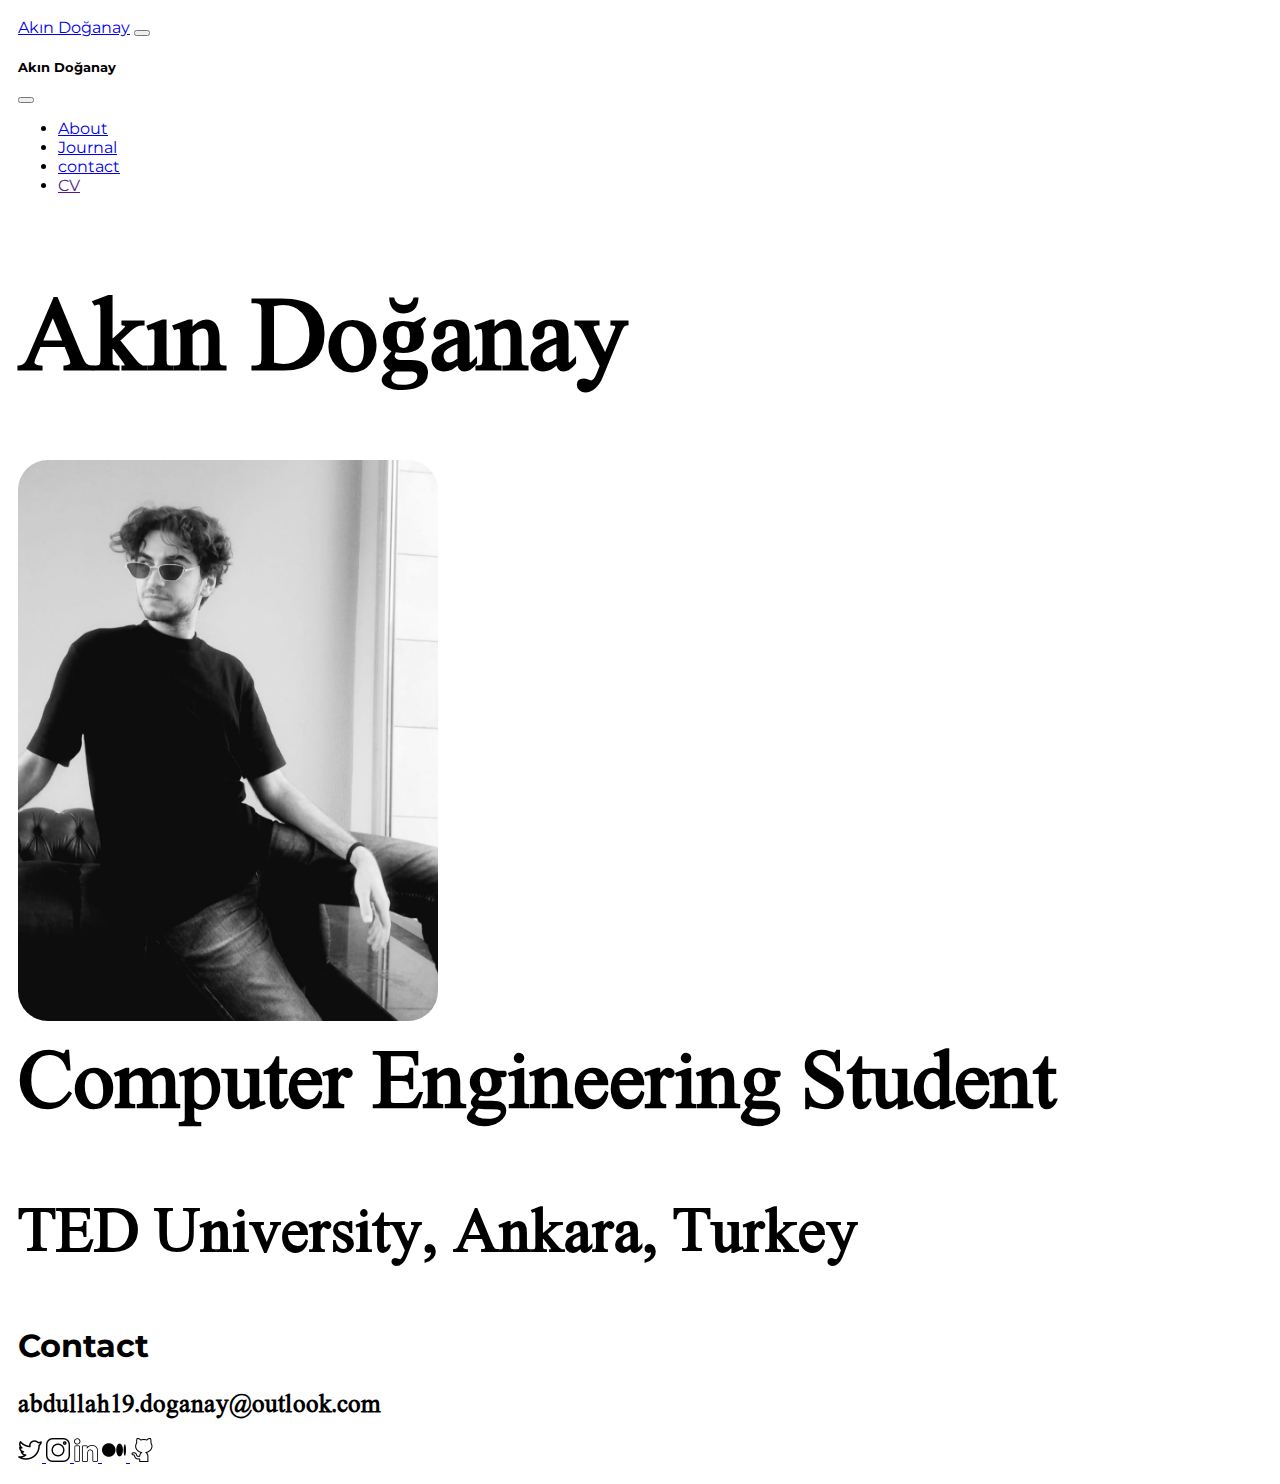
==== index.html @ b0e1088b "add initial files" ====
<html lang="en" dir="ltr">
<head>
  <meta charset="utf-8">
  <title>Akın Doğanay</title>
  <link rel="stylesheet" href="styles.css">
  <link href="https://cdn.jsdelivr.net/npm/bootstrap@5.2.0-beta1/dist/css/bootstrap.min.css" rel="stylesheet" integrity="sha384-0evHe/X+R7YkIZDRvuzKMRqM+OrBnVFBL6DOitfPri4tjfHxaWutUpFmBp4vmVor" crossorigin="anonymous">
  <script src="https://cdn.jsdelivr.net/npm/bootstrap@5.2.0-beta1/dist/js/bootstrap.bundle.min.js" integrity="sha384-pprn3073KE6tl6bjs2QrFaJGz5/SUsLqktiwsUTF55Jfv3qYSDhgCecCxMW52nD2" crossorigin="anonymous"></script>
  <link rel="preconnect" href="https://fonts.googleapis.com">
  <link rel="preconnect" href="https://fonts.gstatic.com" crossorigin>
  <link href="https://fonts.googleapis.com/css2?family=Montserrat:wght@300&display=swap" rel="stylesheet">
  <link href="https://fonts.googleapis.com/css2?family=Nuosu+SIL&display=swap" rel="stylesheet">
</head>
<body>
  <section class="title">
    <nav class="navbar navbar-expand-md">
      <div class="container">
        <a class="navbar-brand btn btn-outline-dark border border-2 border-dark rounded-5" href="index.html">Akın Doğanay</a>
        <button class="navbar-toggler btn border border-2 border-dark rounded-5" type="button" data-bs-toggle="collapse" data-bs-target="#offcanvas" aria-controls="navbarNav" aria-expanded="false" aria-label="Toggle navigation">
          <span class="navbar-toggler-icon"></span>
        </button>
        <div class="offcanvas offcanvas-end" data-bs-scroll="true" tabindex="-1" id="offcanvas" aria-labelledby="offcanvasLabel">
          <div class="offcanvas-header">
            <h5 class="offcanvas-title" id="offcanvasLabel">Akın Doğanay</h5>
            <button class="navbar-toggler btn border border-2 border-dark rounded-5" type="button" data-bs-dismiss="offcanvas" data-bs-toggle="collapse" data-bs-target="#offcanvas" aria-controls="navbarNav" aria-expanded="false"
              aria-label="Toggle navigation">
              <span class="navbar-toggler-icon"></span>
            </button>
          </div>
          <div class="offcanvas-body">
            <ul class="navbar navbar-nav ms-auto">
              <li class="nav-item">
                <a class="btn btn-outline-dark border border-2 border-dark rounded-5" href="about.html" >About</a>
              </li>
              <li class="nav-item">
                <a class="btn btn-outline-dark border border-2 border-dark rounded-5" href="journal.html">Journal</a>
              </li>
              <li class="nav-item">
                <a class="btn btn-outline-dark border border-2 border-dark rounded-5" href="contact.html">contact</a>
              </li>
              <li class="nav-item">
                <a class="btn btn-outline-dark border border-2 border-dark rounded-5" href="">CV</a>
              </li>
            </ul>
          </div>
        </div>
      </div>
    </nav>
    <div class="row mt-5 ms-5">
      <div class="col-lg-8">
        <h1 class="title1">Akın Doğanay</h1>
      </div>
    </div>
    <div class="row m-5">
      <div class="col-lg-4">
        <img class="title-image" src="images/main/title-image.jpeg" alt="title-image">
      </div>
      <div class="col-lg-7 ms-2">
        <h3 class="title2">Computer Engineering Student</h3>
        <div class="row mt-5">
          <div class="col">
          </div>
        </div>
        <div class="row">
          <div class="col-lg-5">
          </div>
          <div class="col-lg-7 mt-5">
            <h3 class="title3">TED University, Ankara, Turkey</h3>
          </div>
        </div>
      </div>
    </div>
  </section>
  <section class="bodyBody">
    <div class=" row m-5">
      <div class="col">
        <h1 class="footerContact rounded-5 border border-2 text-center border-dark mt-2">Contact</h1>
        <h2 class="title text-center">abdullah19.doganay@outlook.com</h2>
        <div class="text-center">
          <a class="btn btn-outline-secondary border border-2 border-dark rounded-5" href="https://twitter.com/panpukinus">
            <img src="images/main/twitter.png" alt="twitter">
          </a>
          <a class="btn btn-outline-secondary border border-2 border-dark rounded-5" href="https://www.instagram.com/abdgnay/">
            <img src="images/main/instagram.png" alt="instagram">
          </a>
          <a class="btn btn-outline-secondary border border-2 border-dark rounded-5" href="https://www.linkedin.com/in/abdullah-d-7a2164227/?locale=en_US">
            <img src="images/main/linkedin.png" alt="linkedin">
          </a>
          <a class="btn btn-outline-secondary border border-2 border-dark rounded-5" href="https://medium.com/@AAkinDoganay">
            <img src="images/main/medium.png" alt="medium">
          </a>
          <a class="btn btn-outline-secondary border border-2 border-dark rounded-5" href="https://github.com/abdullahdoganay">
            <img src="images/main/github.png" alt="gihub">
          </a>
        </div>
      </div>
    </div>
  </section>
</body>
</html>
---- styles.css ----
body {
  padding: 10px;
}

.title-image {
  text-align: center;
  border-radius: 30px;
  width: 420px;
}

.selam {
  margin-top: 20px;
}

hr {
  margin: 5px;
}

.about-image {
  width: 420px;
}

.aboutTitle {
  font-size: 120px;
}

.title1 {
  font-size: 100px;
}

.journal-photos {
  width: 400px;
  border-radius: 30px;
}

.title2 {
  font-size: 80px;
  margin: 0;
  padding: 0;
}

.title3 {
  font-size: 60px;
}

.contactMail {
  margin-top: 170px;
  padding-bottom: 0;
  margin-bottom: 0;
  font-size: 20px;
}

.font1 {
  font-family: 'Montserrat', sans-serif;
}

.navbar {
  font-family: 'Montserrat', sans-serif;
}

.title {
  font-family: 'Nuosu SIL', serif;
}

.footerContact {
  font-family: 'Montserrat', sans-serif;
}

.aboutText {
  font-size: 20px;
}
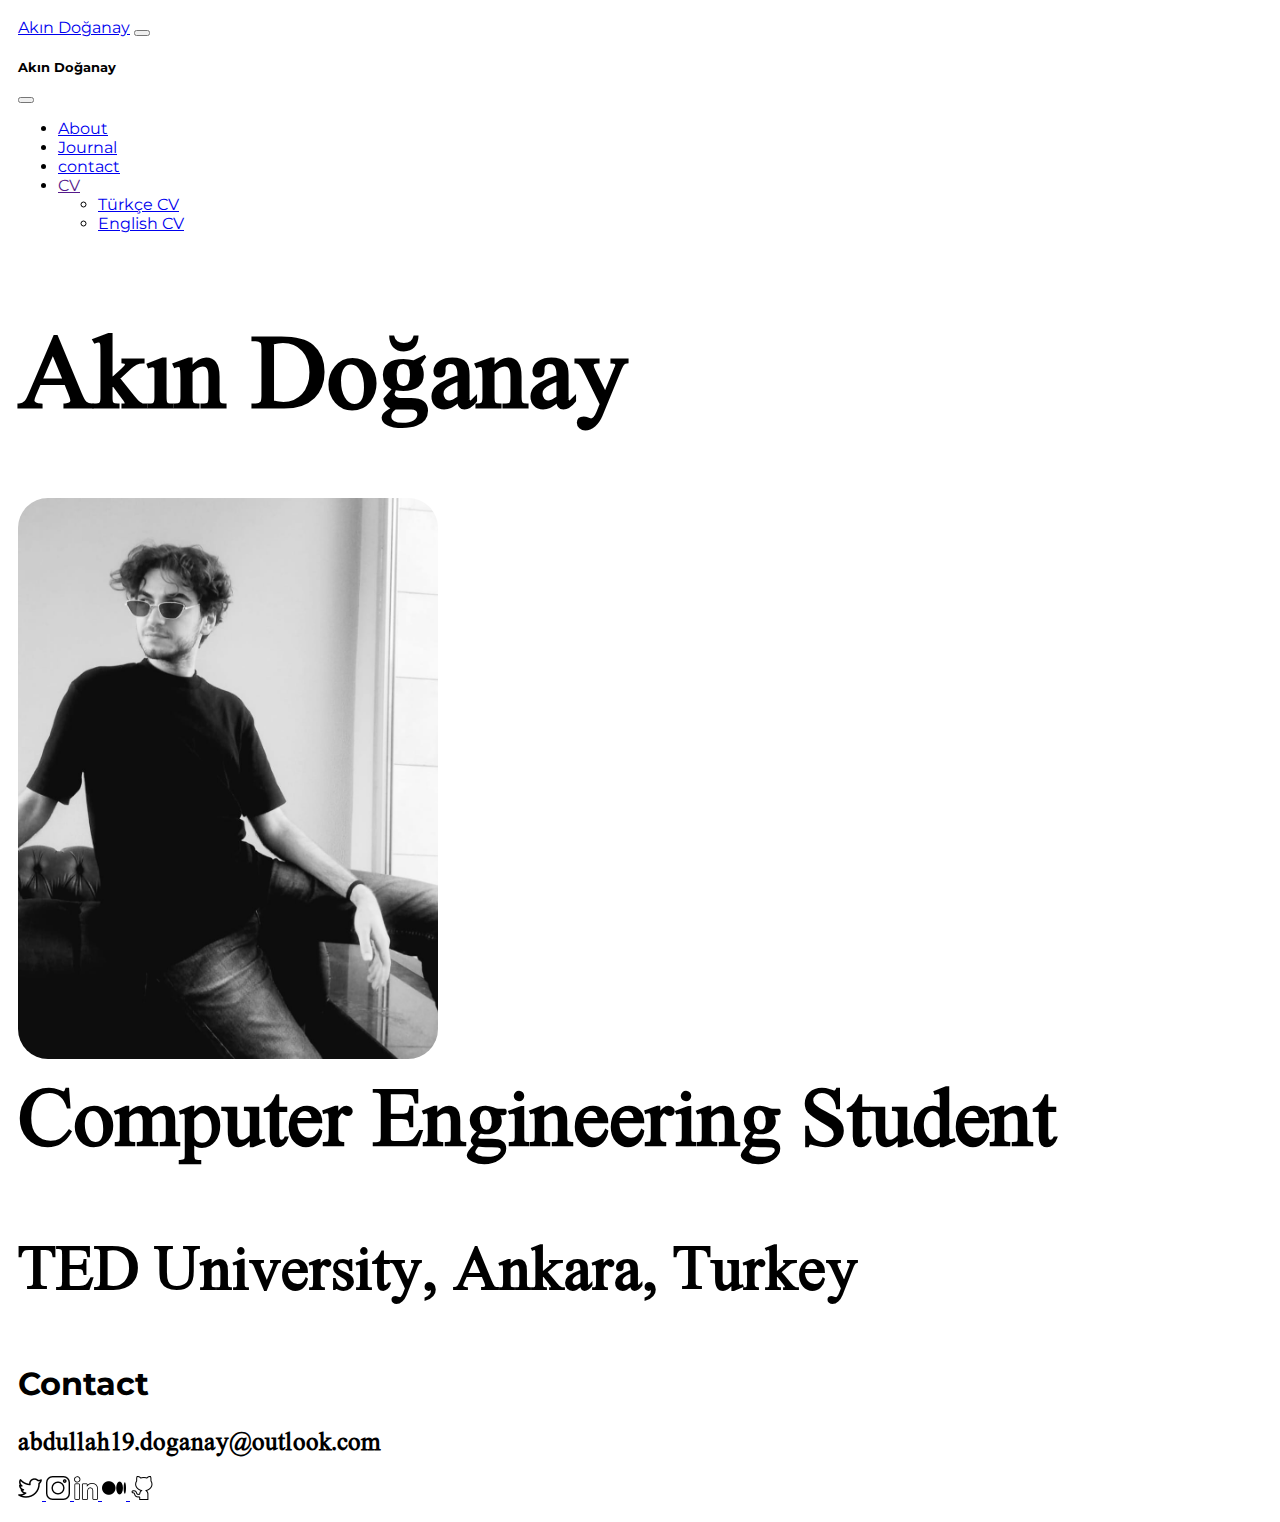
==== commit 8deee9bf: "Update index.html" ====
--- a/index.html
+++ b/index.html
@@ -1,4 +1,5 @@
 <html lang="en" dir="ltr">
+
 <head>
   <meta charset="utf-8">
   <title>Akın Doğanay</title>
@@ -10,9 +11,10 @@
   <link href="https://fonts.googleapis.com/css2?family=Montserrat:wght@300&display=swap" rel="stylesheet">
   <link href="https://fonts.googleapis.com/css2?family=Nuosu+SIL&display=swap" rel="stylesheet">
 </head>
+
 <body>
   <section class="title">
-    <nav class="navbar navbar-expand-md">
+    <nav class="navbar navbar-expand-lg">
       <div class="container">
         <a class="navbar-brand btn btn-outline-dark border border-2 border-dark rounded-5" href="index.html">Akın Doğanay</a>
         <button class="navbar-toggler btn border border-2 border-dark rounded-5" type="button" data-bs-toggle="collapse" data-bs-target="#offcanvas" aria-controls="navbarNav" aria-expanded="false" aria-label="Toggle navigation">
@@ -29,7 +31,7 @@
           <div class="offcanvas-body">
             <ul class="navbar navbar-nav ms-auto">
               <li class="nav-item">
-                <a class="btn btn-outline-dark border border-2 border-dark rounded-5" href="about.html" >About</a>
+                <a class="btn btn-outline-dark border border-2 border-dark rounded-5" href="about.html">About</a>
               </li>
               <li class="nav-item">
                 <a class="btn btn-outline-dark border border-2 border-dark rounded-5" href="journal.html">Journal</a>
@@ -37,8 +39,16 @@
               <li class="nav-item">
                 <a class="btn btn-outline-dark border border-2 border-dark rounded-5" href="contact.html">contact</a>
               </li>
-              <li class="nav-item">
-                <a class="btn btn-outline-dark border border-2 border-dark rounded-5" href="">CV</a>
+              <li class="nav-item dropdown">
+                <a class="nav-link dropdown-toggle btn btn-outline-dark border border-2 border-dark rounded-5" id="navbarDropdown" role="button" data-bs-toggle="dropdown" aria-expanded="false" href="">CV</a>
+                <ul class="dropdown-menu" aria-labelledby="navbarDropdown">
+                  <li>
+                    <a class="dropdown-item" href="Abdullah Doğanay CV-TR.pdf">Türkçe CV</a>
+                  </li>
+                  <li>
+                    <a class="dropdown-item" href="Abdullah Doganay CV-Eng.pdf">English CV</a>
+                  </li>
+                </ul>
               </li>
             </ul>
           </div>
@@ -96,4 +106,5 @@
     </div>
   </section>
 </body>
+
 </html>
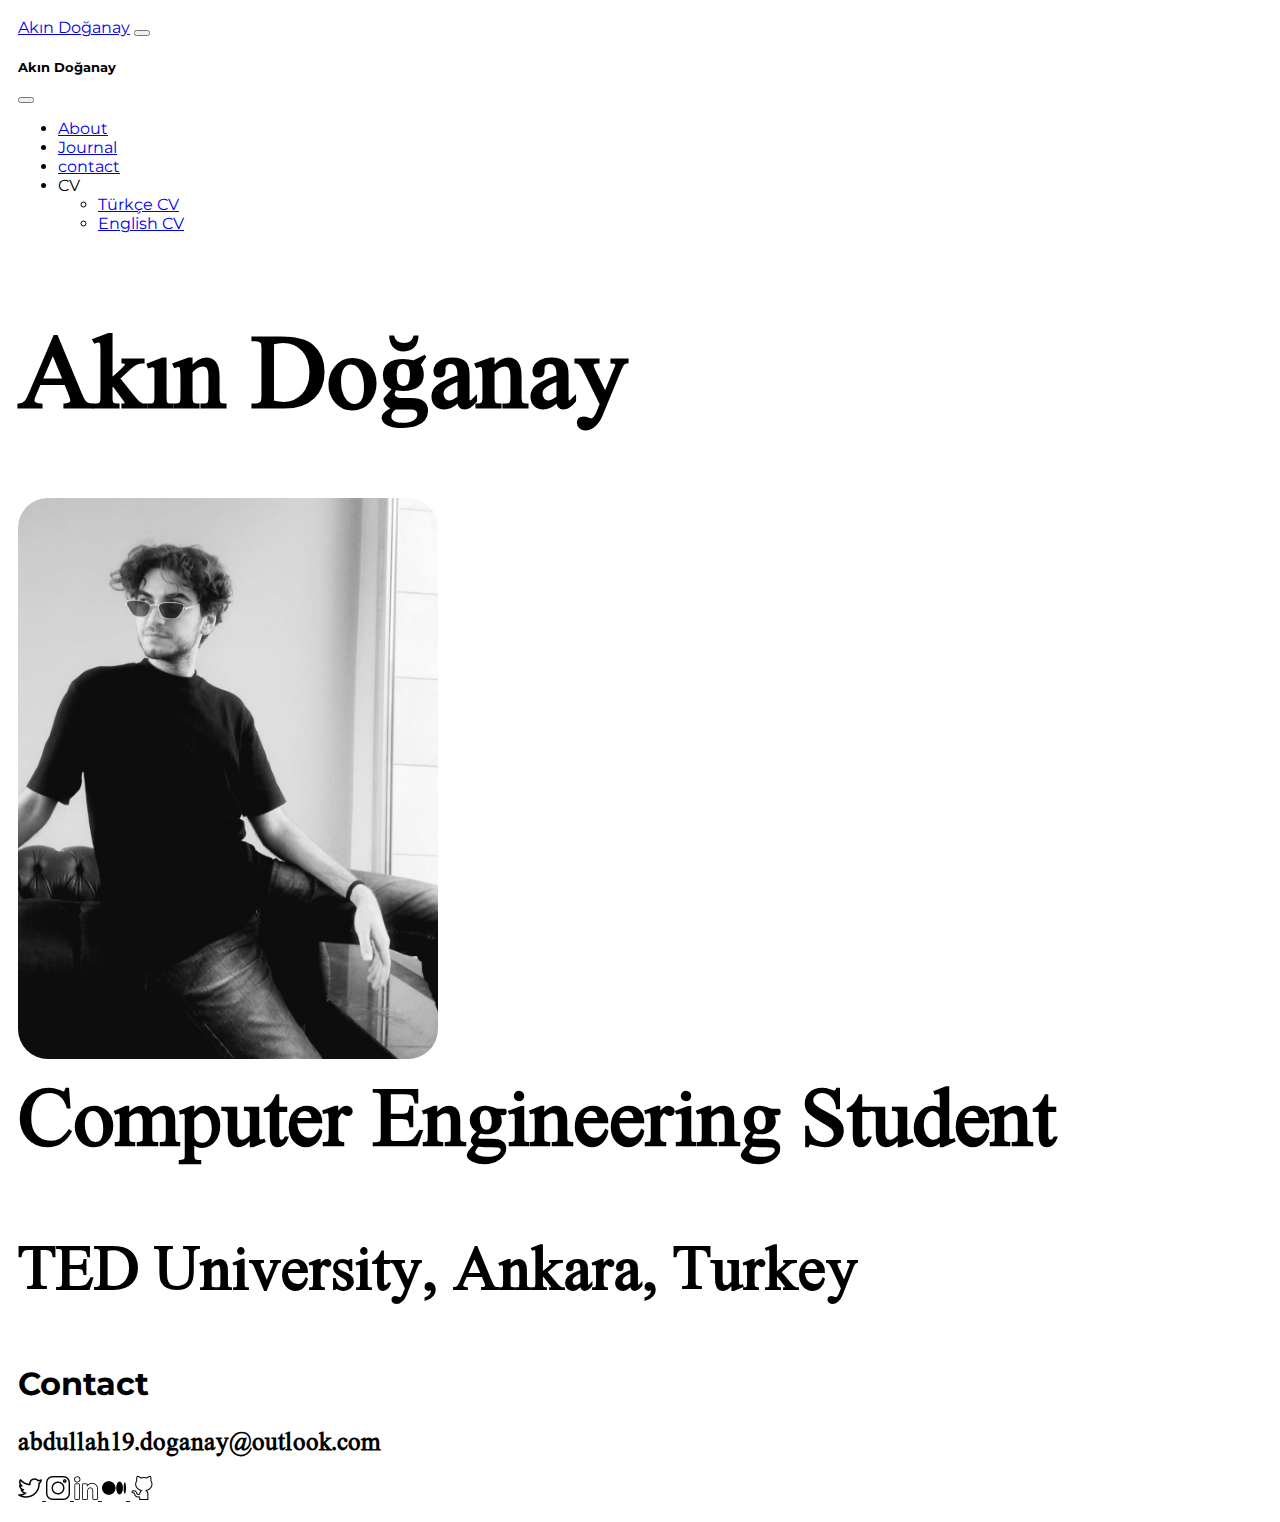
==== commit 49e321c1: "Update index.html" ====
--- a/index.html
+++ b/index.html
@@ -40,7 +40,7 @@
                 <a class="btn btn-outline-dark border border-2 border-dark rounded-5" href="contact.html">contact</a>
               </li>
               <li class="nav-item dropdown">
-                <a class="nav-link dropdown-toggle btn btn-outline-dark border border-2 border-dark rounded-5" id="navbarDropdown" role="button" data-bs-toggle="dropdown" aria-expanded="false" href="">CV</a>
+                <a class="nav-link dropdown-toggle btn btn-outline-dark border border-2 border-dark rounded-5" id="navbarDropdown" role="button" data-bs-toggle="dropdown" aria-expanded="false">CV</a>
                 <ul class="dropdown-menu" aria-labelledby="navbarDropdown">
                   <li>
                     <a class="dropdown-item" href="Abdullah Doğanay CV-TR.pdf">Türkçe CV</a>
